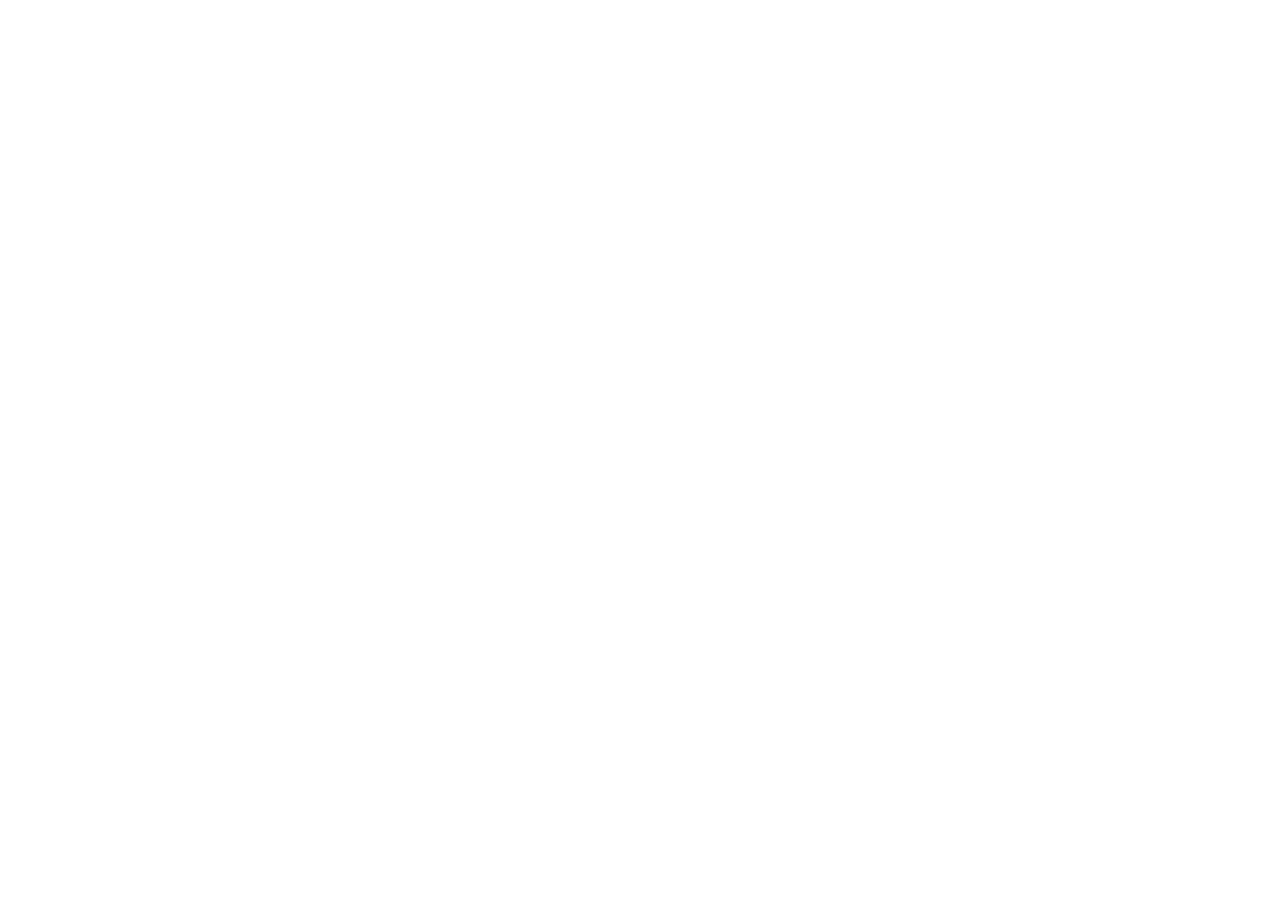
==== index.html @ 1c8e5afb "update" ====
<!DOCTYPE html>
<html lang="en">

<head>
    <meta charset="UTF-8">
    <meta name="viewport" content="width=device-width, initial-scale=1.0">
    <title>Dev Board</title>
</head>

<body>

</body>

</html>
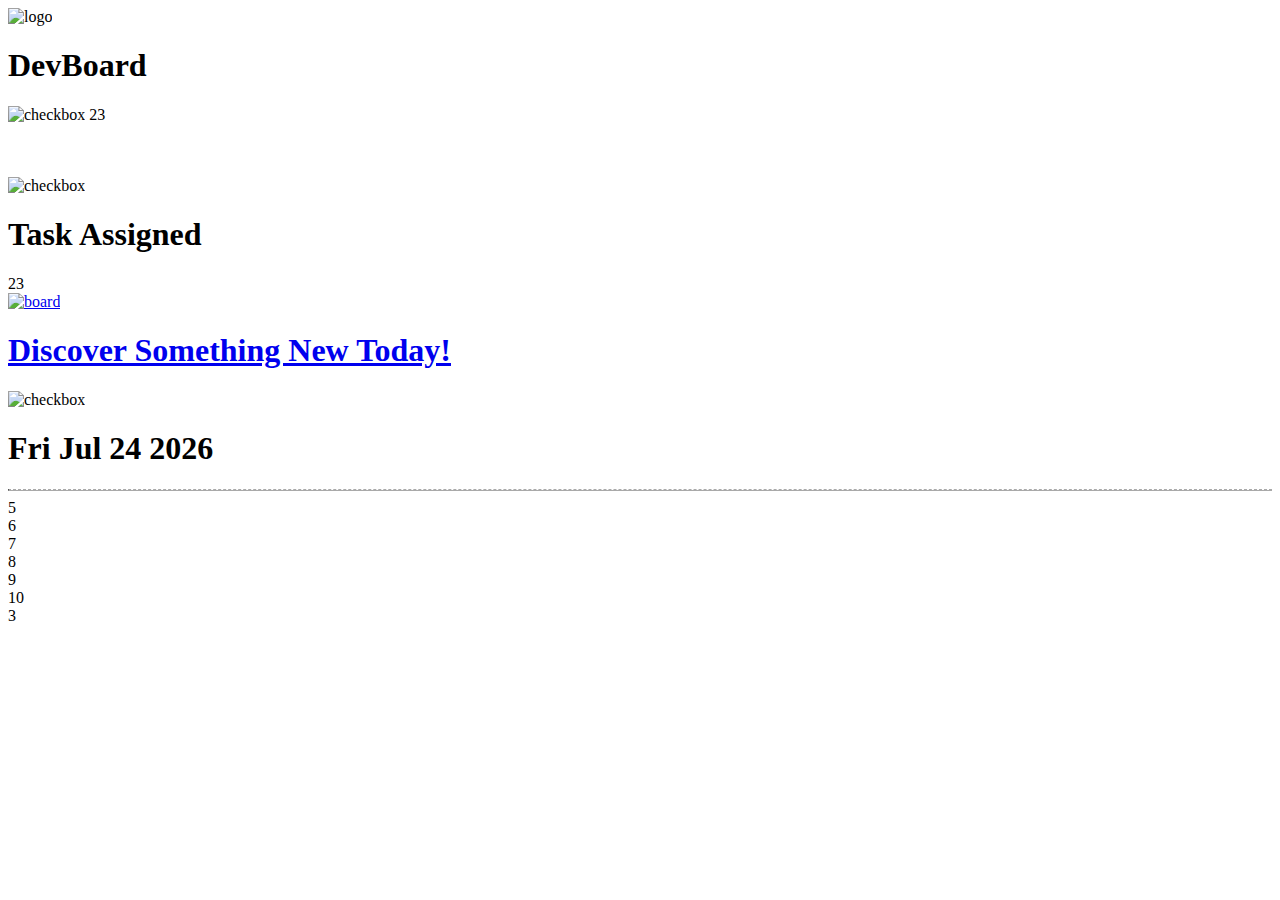
==== commit 6bec3558: "update" ====
--- a/index.html
+++ b/index.html
@@ -4,11 +4,87 @@
 <head>
     <meta charset="UTF-8">
     <meta name="viewport" content="width=device-width, initial-scale=1.0">
+    <link rel="stylesheet" href="css/styles.css">
+    <!-- Tailwind CSS -->
+    <script src="https://unpkg.com/@tailwindcss/browser@4"></script>
+
     <title>Dev Board</title>
 </head>
 
-<body>
+<body class="max-w-7xl mx-auto my-4">
 
+    <div class="grid gap-4">
+        <div class="col-span-5 bg-white rounded-lg shadow-md gap-4 py-2 px-4">
+            <nav class="flex justify-between items-center">
+                <div class="flex gap-2 items-center">
+                    <img src="../A5-Dev-Board/assets/logo.png" alt="logo" class="w-5 h-5" />
+                    <h1>Dev<span class="font-bold">Board</span></h1>
+                </div>
+
+                <div class="flex items-center justify-between">
+                    <div class="flex gap-2 items-center bg-gray-100 rounded-2xl px-2">
+                        <img src="../A5-Dev-Board/assets/checkbox.png" alt="checkbox" class="w-3 h-3" />
+                        <span class="font-bold">23</span>
+                    </div>
+                    <div>
+                        <button id="imageButton"
+                            style="background: url('../A5-Dev-Board/assets/theme-btn.png') no-repeat center;  background-size: 50%; width: 50px; height: 50px; border: none; cursor: pointer;">
+                        </button>
+                    </div>
+
+                </div>
+            </nav>
+        </div>
+        <div class=" col-span-4 row-span-4 row-start-2 bg-white rounded-lg shadow-md py-2 px-4">
+
+
+            <div class="grid  gap-4">
+                <div class="content-center bg-gray-100 rounded-lg ">
+                    <div class="flex gap-4 justify-center items-center bg-gray-100 rounded-2xl px-2">
+                        <img src="../A5-Dev-Board/assets/checkbox.png" alt="checkbox" class="w-5 h-5" />
+                        <div>
+                            <h1>Task Assigned</h1>
+                            <span class="font-bold">23</span>
+                        </div>
+
+                    </div>
+                </div>
+                <a href="blog.html" class="col-span-4 bg-blue-400 rounded-lg p-4 cursor-pointer">
+                    <div class="flex justify-center items-center gap-4 ">
+                        <img src="../A5-Dev-Board/assets/board.png" alt="board">
+                        <h1 class="text-3xl font-bold">Discover Something New Today!</h1>
+                    </div>
+                </a>
+                <div class="content-center col-start-6 bg-gray-100 rounded-lg ">
+                    <div class="flex gap-4 justify-center items-center bg-gray-100 rounded-2xl px-2">
+                        <img src="../A5-Dev-Board/assets/calender.png" alt="checkbox" class="w-5 h-5" />
+
+                        <h1 id="today-date">Task Assigned</h1>
+
+
+                    </div>
+                </div>
+                <div class="col-span-6 row-start-2 content-center">
+                    <hr style="border-top: dashed 1px; border-color: darkgray;" />
+                </div>
+                <div class="col-span-2 row-span-2 row-start-3 bg-gray-100 rounded-lg ">5</div>
+                <div class="col-span-2 row-span-2 col-start-3 row-start-3 bg-gray-100 rounded-lg ">
+                    6</div>
+                <div class="col-span-2 row-span-2 col-start-5 row-start-3 bg-gray-100 rounded-lg ">
+                    7</div>
+                <div class="col-span-2 row-span-2 row-start-5 bg-gray-100 rounded-lg ">8</div>
+                <div class="col-span-2 row-span-2 col-start-3 row-start-5 bg-gray-100 rounded-lg ">
+                    9</div>
+                <div class="col-span-2 row-span-2 col-start-5 row-start-5 bg-gray-100 rounded-lg ">
+                    10</div>
+            </div>
+
+
+        </div>
+        <div class="row-span-4 col-start-5 row-start-2 bg-white rounded-lg shadow-md py-2 px-4">3</div>
+    </div>
+
+    <script src="Js/main.js"></script>
 </body>
 
 </html>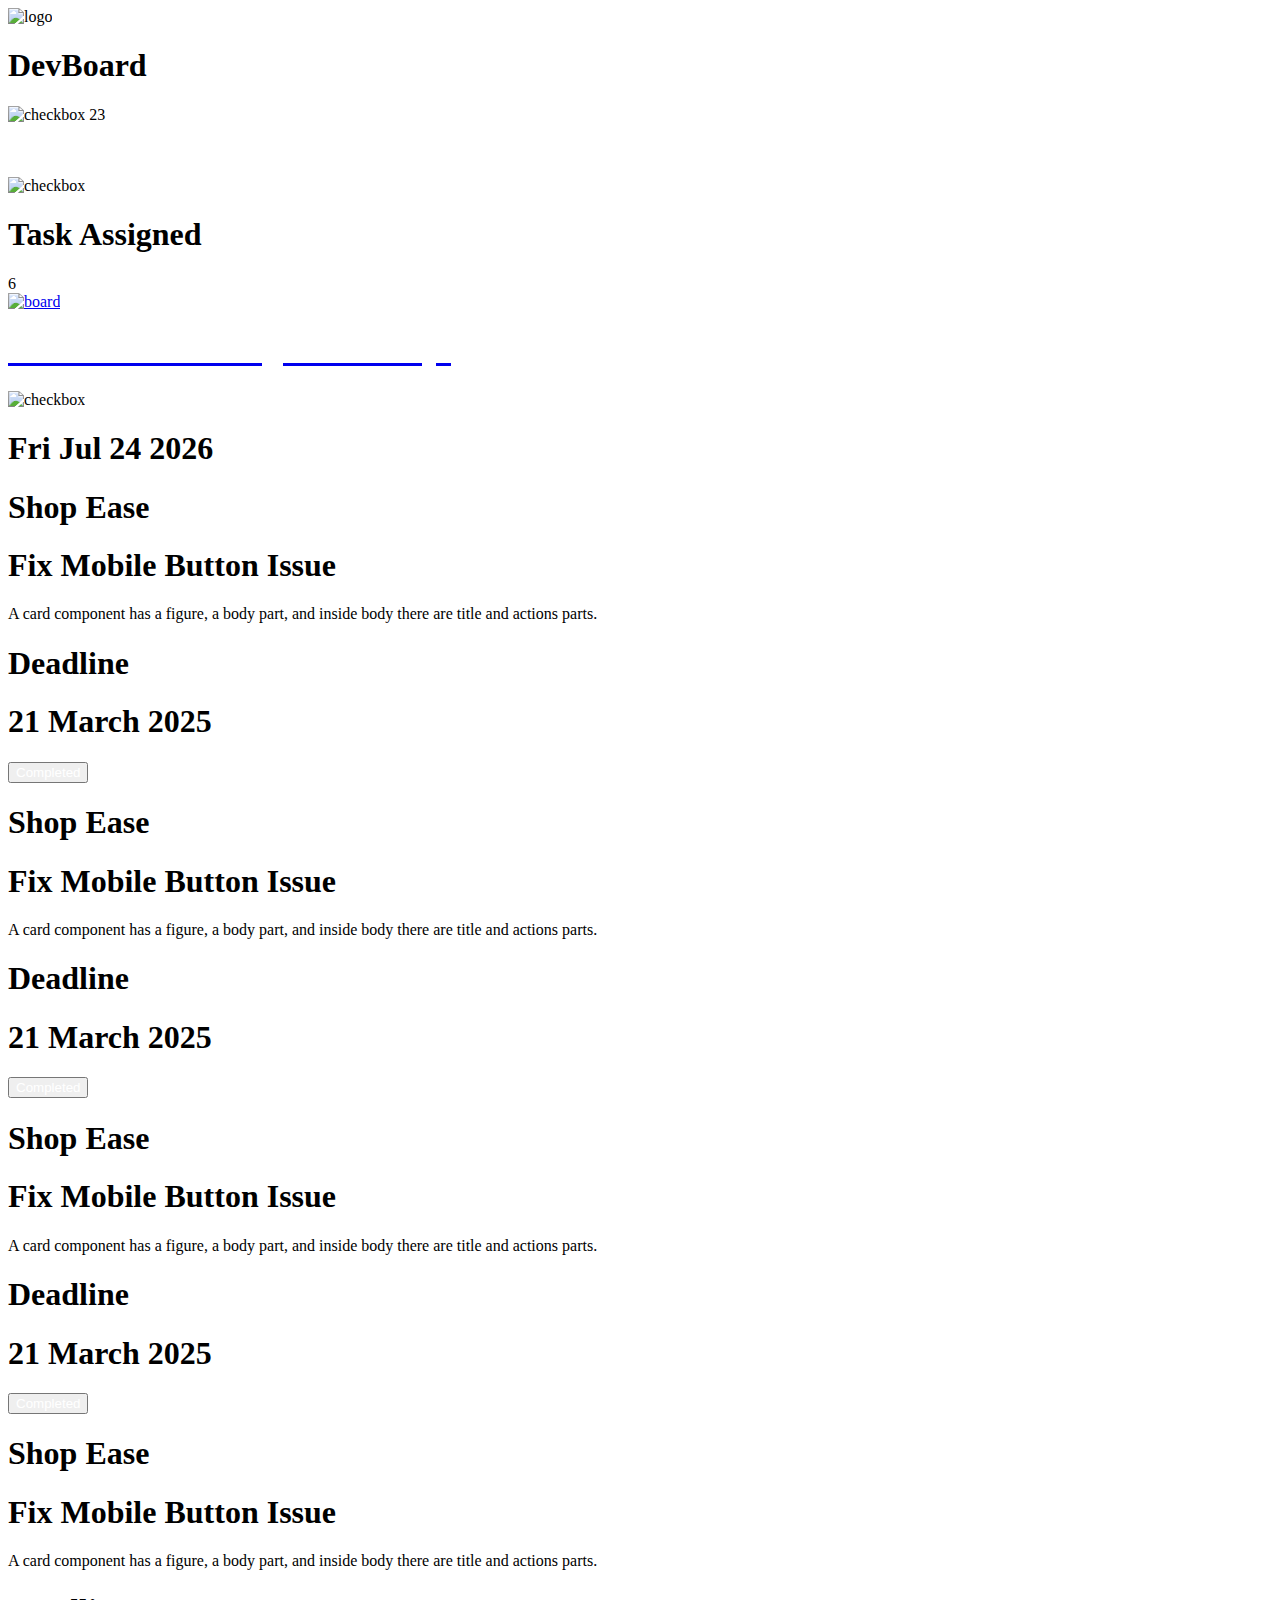
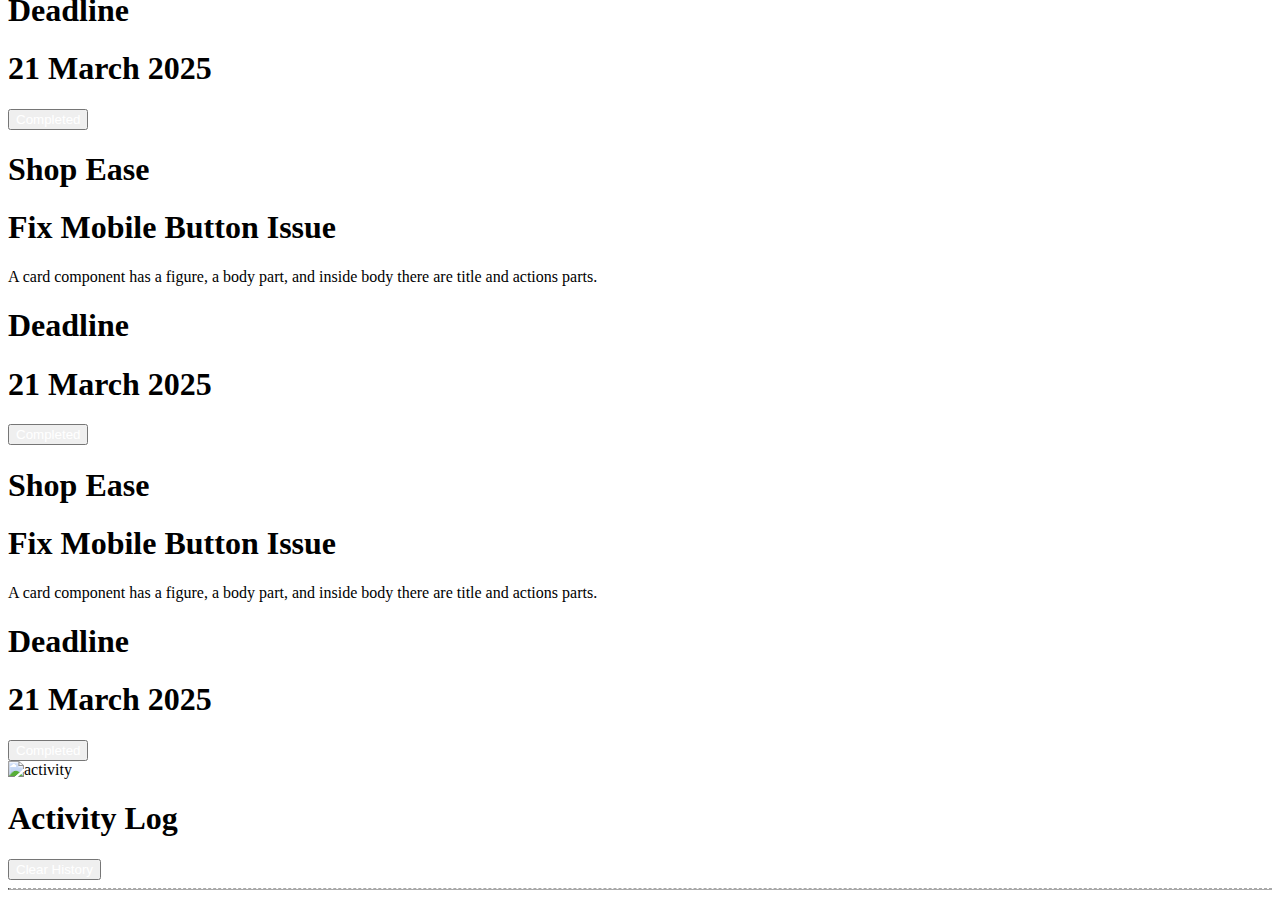
==== commit a6406a1b: "update" ====
--- a/index.html
+++ b/index.html
@@ -13,8 +13,11 @@
 
 <body class="max-w-7xl mx-auto my-4">
 
-    <div class="grid gap-4">
-        <div class="col-span-5 bg-white rounded-lg shadow-md gap-4 py-2 px-4">
+
+
+    <div class="grid grid-cols-12  gap-4">
+        <!-- NavBar -->
+        <div class="col-span-12 bg-white rounded-lg shadow-md py-2 px-4">
             <nav class="flex justify-between items-center">
                 <div class="flex gap-2 items-center">
                     <img src="../A5-Dev-Board/assets/logo.png" alt="logo" class="w-5 h-5" />
@@ -24,7 +27,7 @@
                 <div class="flex items-center justify-between">
                     <div class="flex gap-2 items-center bg-gray-100 rounded-2xl px-2">
                         <img src="../A5-Dev-Board/assets/checkbox.png" alt="checkbox" class="w-3 h-3" />
-                        <span class="font-bold">23</span>
+                        <span id="task-completed" class="font-bold">23</span>
                     </div>
                     <div>
                         <button id="imageButton"
@@ -34,55 +37,204 @@
 
                 </div>
             </nav>
+
         </div>
-        <div class=" col-span-4 row-span-4 row-start-2 bg-white rounded-lg shadow-md py-2 px-4">
-
-
-            <div class="grid  gap-4">
-                <div class="content-center bg-gray-100 rounded-lg ">
-                    <div class="flex gap-4 justify-center items-center bg-gray-100 rounded-2xl px-2">
+        <!-- Task Part -->
+        <div class="col-span-9  row-start-2">
+
+            <div class="grid grid-cols-9 grid-rows-5 gap-4 bg-white rounded-lg shadow-md py-2 px-4">
+                <div class="content-center col-span-2 bg-gray-200 rounded-lg py-2 px-4">
+                    <div class="flex gap-4 justify-center items-center">
                         <img src="../A5-Dev-Board/assets/checkbox.png" alt="checkbox" class="w-5 h-5" />
                         <div>
                             <h1>Task Assigned</h1>
-                            <span class="font-bold">23</span>
-                        </div>
-
-                    </div>
-                </div>
-                <a href="blog.html" class="col-span-4 bg-blue-400 rounded-lg p-4 cursor-pointer">
-                    <div class="flex justify-center items-center gap-4 ">
-                        <img src="../A5-Dev-Board/assets/board.png" alt="board">
-                        <h1 class="text-3xl font-bold">Discover Something New Today!</h1>
-                    </div>
-                </a>
-                <div class="content-center col-start-6 bg-gray-100 rounded-lg ">
-                    <div class="flex gap-4 justify-center items-center bg-gray-100 rounded-2xl px-2">
+                            <span id="total-task" class="font-bold">0</span>
+                        </div>
+
+                    </div>
+                </div>
+                <div class="content-center col-span-5 col-start-3 bg-blue-400 rounded-lg px-8 py-4">
+                    <a href="blog.html" class="cursor-pointer">
+                        <div class="flex justify-center items-center gap-4 ">
+                            <img src="../A5-Dev-Board/assets/board.png" alt="board">
+                            <h1 class="text-3xl font-bold text-color">Discover Something New Today!</h1>
+                        </div>
+                    </a>
+
+                </div>
+                <div class="content-center col-span-2 col-start-8 bg-gray-200 rounded-lg py-2 px-4">
+                    <div class="flex gap-4 justify-center items-center">
                         <img src="../A5-Dev-Board/assets/calender.png" alt="checkbox" class="w-5 h-5" />
 
                         <h1 id="today-date">Task Assigned</h1>
 
-
-                    </div>
-                </div>
-                <div class="col-span-6 row-start-2 content-center">
-                    <hr style="border-top: dashed 1px; border-color: darkgray;" />
-                </div>
-                <div class="col-span-2 row-span-2 row-start-3 bg-gray-100 rounded-lg ">5</div>
-                <div class="col-span-2 row-span-2 col-start-3 row-start-3 bg-gray-100 rounded-lg ">
-                    6</div>
-                <div class="col-span-2 row-span-2 col-start-5 row-start-3 bg-gray-100 rounded-lg ">
-                    7</div>
-                <div class="col-span-2 row-span-2 row-start-5 bg-gray-100 rounded-lg ">8</div>
-                <div class="col-span-2 row-span-2 col-start-3 row-start-5 bg-gray-100 rounded-lg ">
-                    9</div>
-                <div class="col-span-2 row-span-2 col-start-5 row-start-5 bg-gray-100 rounded-lg ">
-                    10</div>
+                    </div>
+                </div>
+                <div
+                    class="task col-span-3 row-span-2 row-start-2 bg-gray-200 rounded-lg py-4 px-4 flex flex-col gap-4">
+                    <h1 class="text-sm bg-white rounded-lg p-2 w-[30%]">
+                        Shop Ease
+                    </h1>
+                    <h1 class="text-md font-bold">
+                        Fix Mobile Button Issue
+                    </h1>
+                    <p class="text-sm bg-white rounded-lg p-2">
+                        A card component has a figure, a body part, and inside body there are title and actions parts.
+                    </p>
+                    <div class="flex justify-between items-center gap-2">
+                        <div>
+                            <h1 class="text-sm">Deadline</h1>
+                            <h1 class="text-sm">21 March 2025</h1>
+                        </div>
+
+                        <div class="">
+                            <button type="submit" id="btn-completed-1"
+                                class="bg-blue-700 text-color rounded-lg px-4 py-2 ">Completed</button>
+                        </div>
+                    </div>
+
+
+                </div>
+                <div
+                    class="task col-span-3 row-span-2 col-start-4 row-start-2 bg-gray-200 rounded-lg py-4 px-4 flex flex-col gap-4">
+                    <h1 class="text-sm bg-white rounded-lg p-2 w-[30%]">
+                        Shop Ease
+                    </h1>
+                    <h1 class="text-md font-bold">
+                        Fix Mobile Button Issue
+                    </h1>
+                    <p class="text-sm bg-white rounded-lg p-2">
+                        A card component has a figure, a body part, and inside body there are title and actions parts.
+                    </p>
+                    <div class="flex justify-between items-center gap-2">
+                        <div>
+                            <h1 class="text-sm">Deadline</h1>
+                            <h1 class="text-sm">21 March 2025</h1>
+                        </div>
+
+                        <div class="">
+                            <button type="submit" id="btn-completed-2"
+                                class="bg-blue-700 text-color rounded-lg px-4 py-2 ">Completed</button>
+                        </div>
+                    </div>
+                </div>
+                <div
+                    class="task col-span-3 row-span-2 col-start-7 row-start-2 bg-gray-200 rounded-lg py-4 px-4 flex flex-col gap-4">
+                    <h1 class="text-sm bg-white rounded-lg p-2 w-[30%]">
+                        Shop Ease
+                    </h1>
+                    <h1 class="text-md font-bold">
+                        Fix Mobile Button Issue
+                    </h1>
+                    <p class="text-sm bg-white rounded-lg p-2">
+                        A card component has a figure, a body part, and inside body there are title and actions parts.
+                    </p>
+                    <div class="flex justify-between items-center gap-2">
+                        <div>
+                            <h1 class="text-sm">Deadline</h1>
+                            <h1 class="text-sm">21 March 2025</h1>
+                        </div>
+
+                        <div class="">
+                            <button type="submit" id="btn-completed-3"
+                                class="bg-blue-700 text-color rounded-lg px-4 py-2 ">Completed</button>
+                        </div>
+                    </div>
+                </div>
+                <div
+                    class="task col-span-3 row-span-2 row-start-4 bg-gray-200 rounded-lg py-4 px-4 flex flex-col gap-4">
+                    <h1 class="text-sm bg-white rounded-lg p-2 w-[30%]">
+                        Shop Ease
+                    </h1>
+                    <h1 class="text-md font-bold">
+                        Fix Mobile Button Issue
+                    </h1>
+                    <p class="text-sm bg-white rounded-lg p-2">
+                        A card component has a figure, a body part, and inside body there are title and actions parts.
+                    </p>
+                    <div class="flex justify-between items-center gap-2">
+                        <div>
+                            <h1 class="text-sm">Deadline</h1>
+                            <h1 class="text-sm">21 March 2025</h1>
+                        </div>
+
+                        <div class="">
+                            <button type="submit" id="btn-completed-4"
+                                class="bg-blue-700 text-color rounded-lg px-4 py-2 ">Completed</button>
+                        </div>
+                    </div>
+                </div>
+                <div
+                    class="task col-span-3 row-span-2 col-start-4 row-start-4 bg-gray-200 rounded-lg py-4 px-4 flex flex-col gap-4">
+                    <h1 class="text-sm bg-white rounded-lg p-2 w-[30%]">
+                        Shop Ease
+                    </h1>
+                    <h1 class="text-md font-bold">
+                        Fix Mobile Button Issue
+                    </h1>
+                    <p class="text-sm bg-white rounded-lg p-2">
+                        A card component has a figure, a body part, and inside body there are title and actions parts.
+                    </p>
+                    <div class="flex justify-between items-center gap-2">
+                        <div>
+                            <h1 class="text-sm">Deadline</h1>
+                            <h1 class="text-sm">21 March 2025</h1>
+                        </div>
+
+                        <div class="">
+                            <button type="submit" id="btn-completed-5"
+                                class="bg-blue-700 text-color rounded-lg px-4 py-2 ">Completed</button>
+                        </div>
+                    </div>
+                </div>
+                <div
+                    class="task col-span-3 row-span-2 col-start-7 row-start-4 bg-gray-200 rounded-lg py-4 px-4 flex flex-col gap-4">
+                    <h1 class="text-sm bg-white rounded-lg p-2 w-[30%]">
+                        Shop Ease
+                    </h1>
+                    <h1 class="text-md font-bold">
+                        Fix Mobile Button Issue
+                    </h1>
+                    <p class="text-sm bg-white rounded-lg p-2">
+                        A card component has a figure, a body part, and inside body there are title and actions parts.
+                    </p>
+                    <div class="flex justify-between items-center gap-2">
+                        <div>
+                            <h1 class="text-sm">Deadline</h1>
+                            <h1 class="text-sm">21 March 2025</h1>
+                        </div>
+
+                        <div class="">
+                            <button type="submit" id="btn-completed-6"
+                                class="bg-blue-700 text-color rounded-lg px-4 py-2 ">Completed</button>
+                        </div>
+                    </div>
+                </div>
             </div>
 
-
         </div>
-        <div class="row-span-4 col-start-5 row-start-2 bg-white rounded-lg shadow-md py-2 px-4">3</div>
+        <!-- Activity Part -->
+        <div class="col-span-3  col-start-10 row-start-2 bg-white rounded-lg shadow-md py-2 px-4">
+            <div class="p-8 flex flex-col gap-4 justify-center">
+                <div class="flex justify-center items-center gap-2">
+                    <img src="../A5-Dev-Board/assets/activity.png" alt="activity" srcset="">
+                    <h1>Activity Log</h1>
+                </div>
+                <div class="flex justify-center items-center gap-2">
+                    <button type="submit" id="btn-clear"
+                        class="bg-blue-700 text-color rounded-lg px-2 py-2 w-[60%]">Clear
+                        History</button>
+                </div>
+
+            </div>
+            <hr style="border-top: dashed 1px; border-color: darkgray;" class="w-full" />
+
+
+
+        </div>
     </div>
+
+
 
     <script src="Js/main.js"></script>
 </body>
--- a/css/styles.css
+++ b/css/styles.css
@@ -0,0 +1,3 @@
+.text-color{
+    color: white;
+}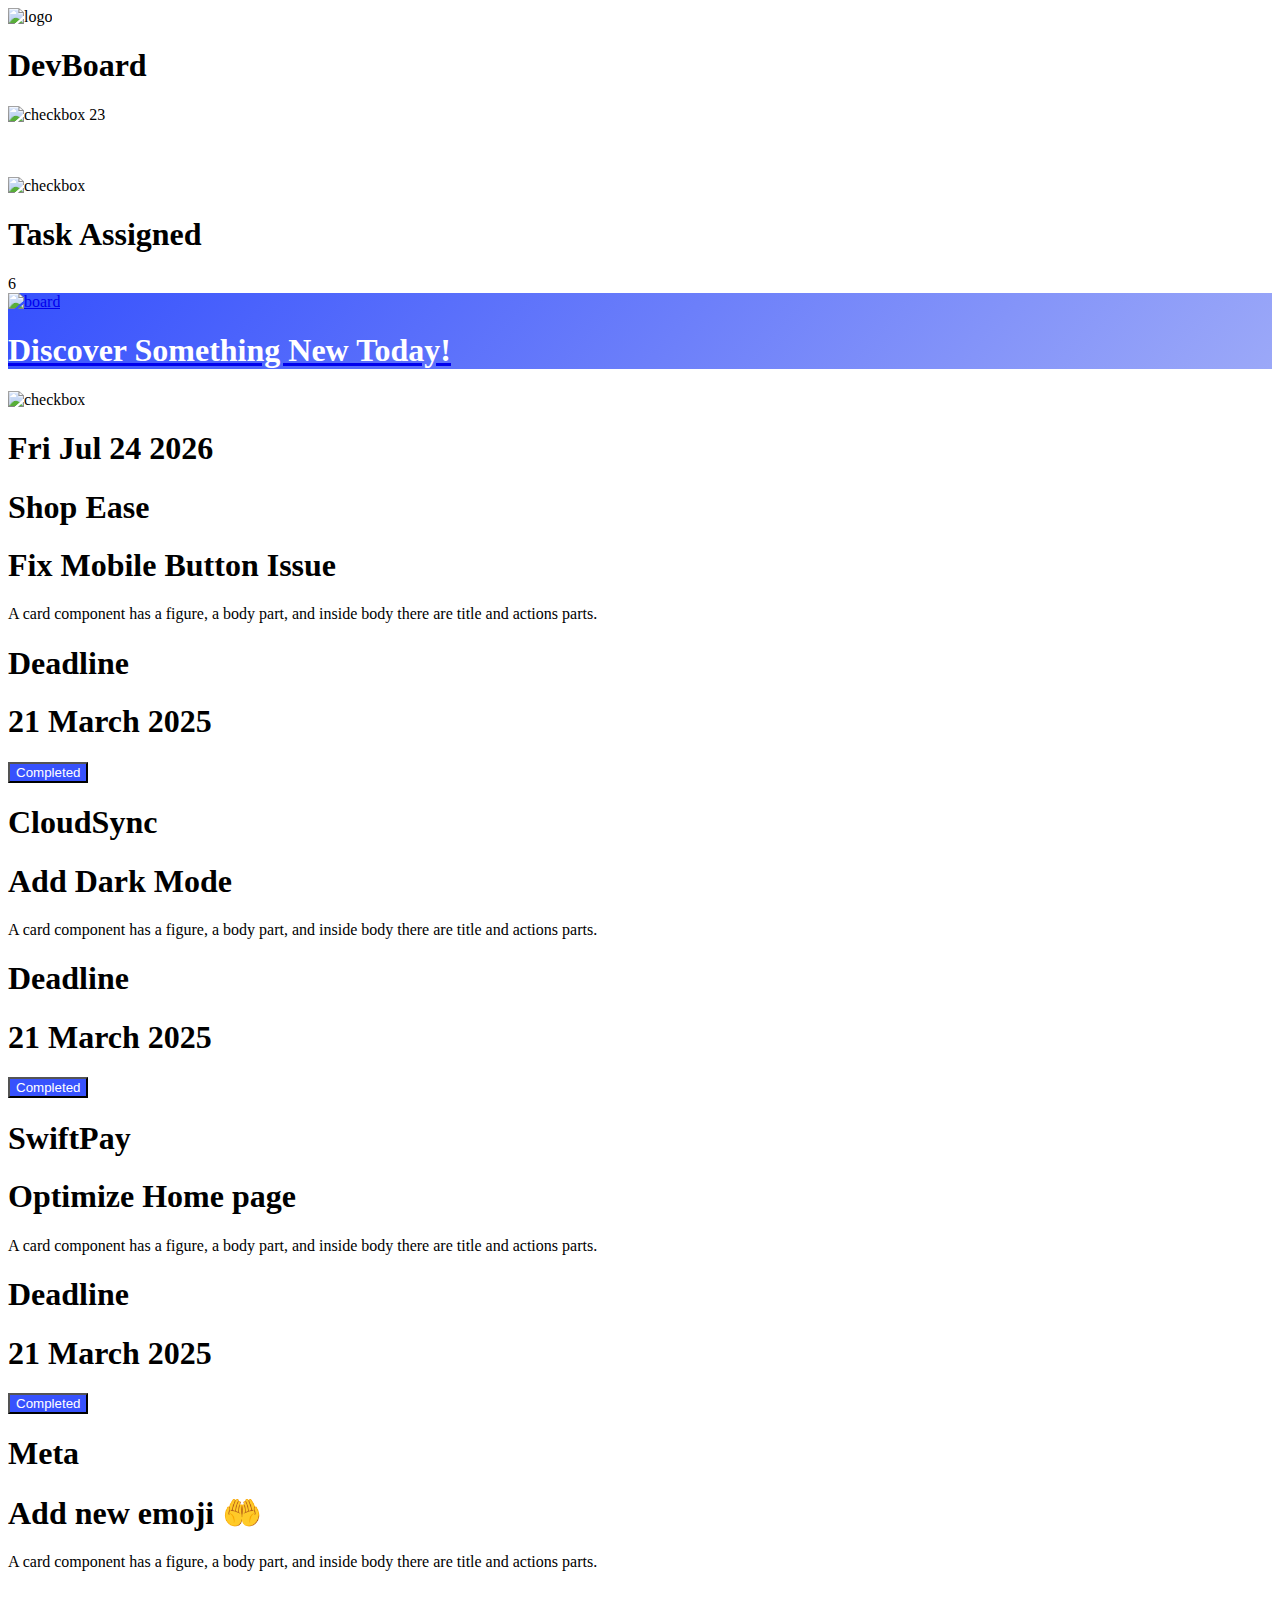
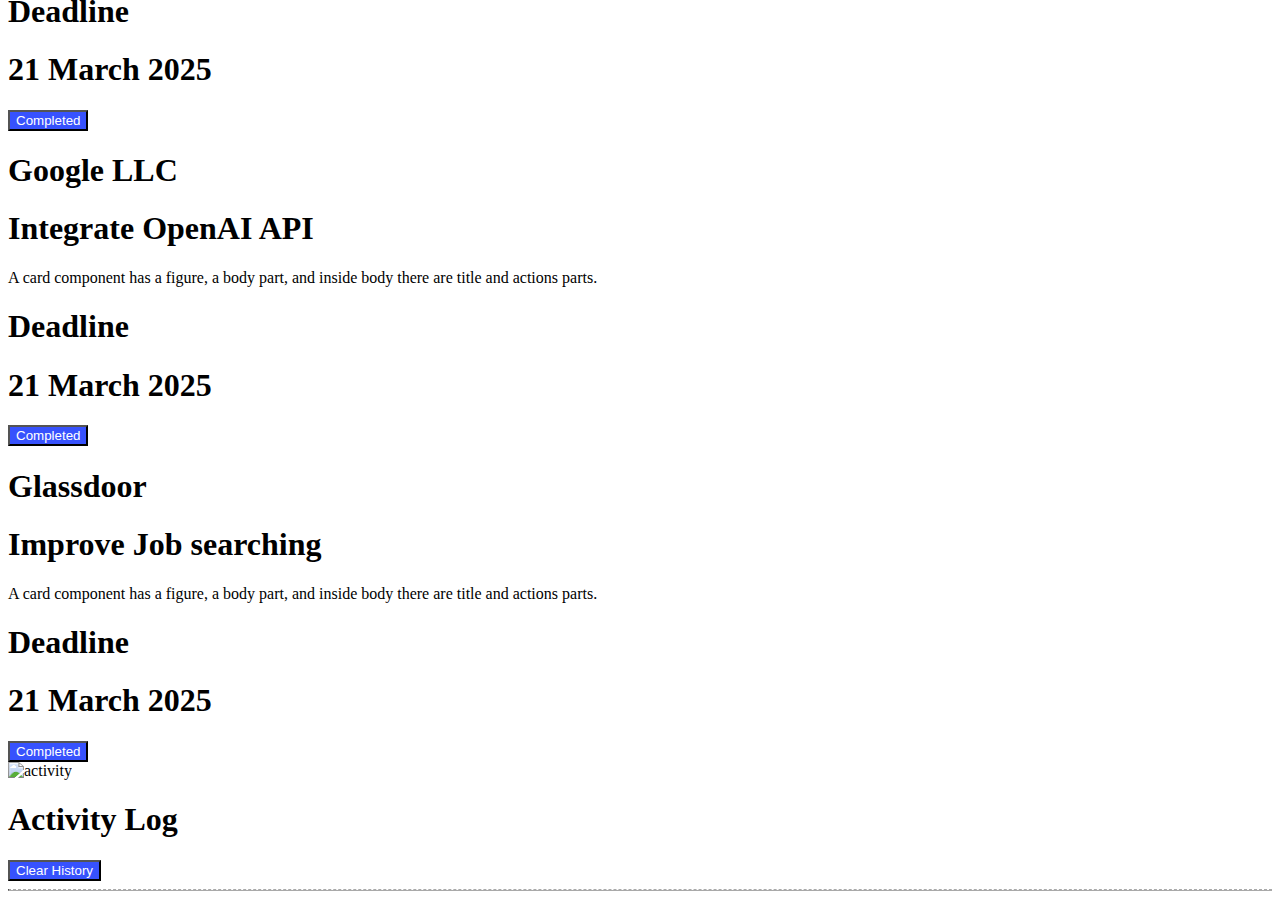
==== commit 6a81cddd: "updstte" ====
--- a/index.html
+++ b/index.html
@@ -53,7 +53,7 @@
 
                     </div>
                 </div>
-                <div class="content-center col-span-5 col-start-3 bg-blue-400 rounded-lg px-8 py-4">
+                <div class="content-center col-span-5 col-start-3 bg-color rounded-lg px-8 py-4">
                     <a href="blog.html" class="cursor-pointer">
                         <div class="flex justify-center items-center gap-4 ">
                             <img src="../A5-Dev-Board/assets/board.png" alt="board">
@@ -89,7 +89,7 @@
 
                         <div class="">
                             <button type="submit" id="btn-completed-1"
-                                class="bg-blue-700 text-color rounded-lg px-4 py-2 ">Completed</button>
+                                class="btn-bg text-color rounded-lg px-4 py-2 hover:opacity-60 ">Completed</button>
                         </div>
                     </div>
 
@@ -98,10 +98,10 @@
                 <div
                     class="task col-span-3 row-span-2 col-start-4 row-start-2 bg-gray-200 rounded-lg py-4 px-4 flex flex-col gap-4">
                     <h1 class="text-sm bg-white rounded-lg p-2 w-[30%]">
-                        Shop Ease
-                    </h1>
-                    <h1 class="text-md font-bold">
-                        Fix Mobile Button Issue
+                        CloudSync
+                    </h1>
+                    <h1 class="text-md font-bold">
+                        Add Dark Mode
                     </h1>
                     <p class="text-sm bg-white rounded-lg p-2">
                         A card component has a figure, a body part, and inside body there are title and actions parts.
@@ -114,17 +114,17 @@
 
                         <div class="">
                             <button type="submit" id="btn-completed-2"
-                                class="bg-blue-700 text-color rounded-lg px-4 py-2 ">Completed</button>
+                                class="btn-bg text-color rounded-lg px-4 py-2 hover:opacity-60 ">Completed</button>
                         </div>
                     </div>
                 </div>
                 <div
                     class="task col-span-3 row-span-2 col-start-7 row-start-2 bg-gray-200 rounded-lg py-4 px-4 flex flex-col gap-4">
                     <h1 class="text-sm bg-white rounded-lg p-2 w-[30%]">
-                        Shop Ease
-                    </h1>
-                    <h1 class="text-md font-bold">
-                        Fix Mobile Button Issue
+                        SwiftPay
+                    </h1>
+                    <h1 class="text-md font-bold">
+                        Optimize Home page 
                     </h1>
                     <p class="text-sm bg-white rounded-lg p-2">
                         A card component has a figure, a body part, and inside body there are title and actions parts.
@@ -137,17 +137,17 @@
 
                         <div class="">
                             <button type="submit" id="btn-completed-3"
-                                class="bg-blue-700 text-color rounded-lg px-4 py-2 ">Completed</button>
+                                class="btn-bg text-color rounded-lg px-4 py-2 hover:opacity-60 ">Completed</button>
                         </div>
                     </div>
                 </div>
                 <div
                     class="task col-span-3 row-span-2 row-start-4 bg-gray-200 rounded-lg py-4 px-4 flex flex-col gap-4">
                     <h1 class="text-sm bg-white rounded-lg p-2 w-[30%]">
-                        Shop Ease
-                    </h1>
-                    <h1 class="text-md font-bold">
-                        Fix Mobile Button Issue
+                        Meta
+                    </h1>
+                    <h1 class="text-md font-bold">
+                        Add new emoji 🤲
                     </h1>
                     <p class="text-sm bg-white rounded-lg p-2">
                         A card component has a figure, a body part, and inside body there are title and actions parts.
@@ -160,17 +160,17 @@
 
                         <div class="">
                             <button type="submit" id="btn-completed-4"
-                                class="bg-blue-700 text-color rounded-lg px-4 py-2 ">Completed</button>
+                                class="btn-bg text-color rounded-lg px-4 py-2 hover:opacity-60 ">Completed</button>
                         </div>
                     </div>
                 </div>
                 <div
                     class="task col-span-3 row-span-2 col-start-4 row-start-4 bg-gray-200 rounded-lg py-4 px-4 flex flex-col gap-4">
                     <h1 class="text-sm bg-white rounded-lg p-2 w-[30%]">
-                        Shop Ease
-                    </h1>
-                    <h1 class="text-md font-bold">
-                        Fix Mobile Button Issue
+                        Google LLC
+                    </h1>
+                    <h1 class="text-md font-bold">
+                        Integrate OpenAI API
                     </h1>
                     <p class="text-sm bg-white rounded-lg p-2">
                         A card component has a figure, a body part, and inside body there are title and actions parts.
@@ -183,17 +183,17 @@
 
                         <div class="">
                             <button type="submit" id="btn-completed-5"
-                                class="bg-blue-700 text-color rounded-lg px-4 py-2 ">Completed</button>
+                                class="btn-bg text-color rounded-lg px-4 py-2 hover:opacity-60 ">Completed</button>
                         </div>
                     </div>
                 </div>
                 <div
                     class="task col-span-3 row-span-2 col-start-7 row-start-4 bg-gray-200 rounded-lg py-4 px-4 flex flex-col gap-4">
                     <h1 class="text-sm bg-white rounded-lg p-2 w-[30%]">
-                        Shop Ease
-                    </h1>
-                    <h1 class="text-md font-bold">
-                        Fix Mobile Button Issue
+                        Glassdoor
+                    </h1>
+                    <h1 class="text-md font-bold">
+                        Improve Job searching
                     </h1>
                     <p class="text-sm bg-white rounded-lg p-2">
                         A card component has a figure, a body part, and inside body there are title and actions parts.
@@ -206,7 +206,7 @@
 
                         <div class="">
                             <button type="submit" id="btn-completed-6"
-                                class="bg-blue-700 text-color rounded-lg px-4 py-2 ">Completed</button>
+                                class="btn-bg text-color rounded-lg px-4 py-2 hover:opacity-60">Completed</button>
                         </div>
                     </div>
                 </div>
@@ -221,8 +221,7 @@
                     <h1>Activity Log</h1>
                 </div>
                 <div class="flex justify-center items-center gap-2">
-                    <button type="submit" id="btn-clear"
-                        class="bg-blue-700 text-color rounded-lg px-2 py-2 w-[60%]">Clear
+                    <button type="submit" id="btn-clear" class="btn-bg text-color rounded-lg px-2 py-2 w-[60%]">Clear
                         History</button>
                 </div>
 
@@ -230,7 +229,9 @@
             <hr style="border-top: dashed 1px; border-color: darkgray;" class="w-full" />
 
 
-
+            <div id="finished-tasks" class="flex flex-col gap-4 justify-center items-center mt-4">
+
+            </div>
         </div>
     </div>
 
--- a/css/styles.css
+++ b/css/styles.css
@@ -1,3 +1,12 @@
 .text-color{
     color: white;
-}+}
+.bg-color{
+    background: linear-gradient(130.70deg, rgb(55, 82, 253) 0.419%,rgb(108, 127, 250) 52.66%,rgb(155, 168, 248) 99.733%);
+}
+.btn-bg{
+    background: rgb(55, 82, 253);
+}
+/* .btn-bg:hover{
+    opacity: 0.6;
+} */